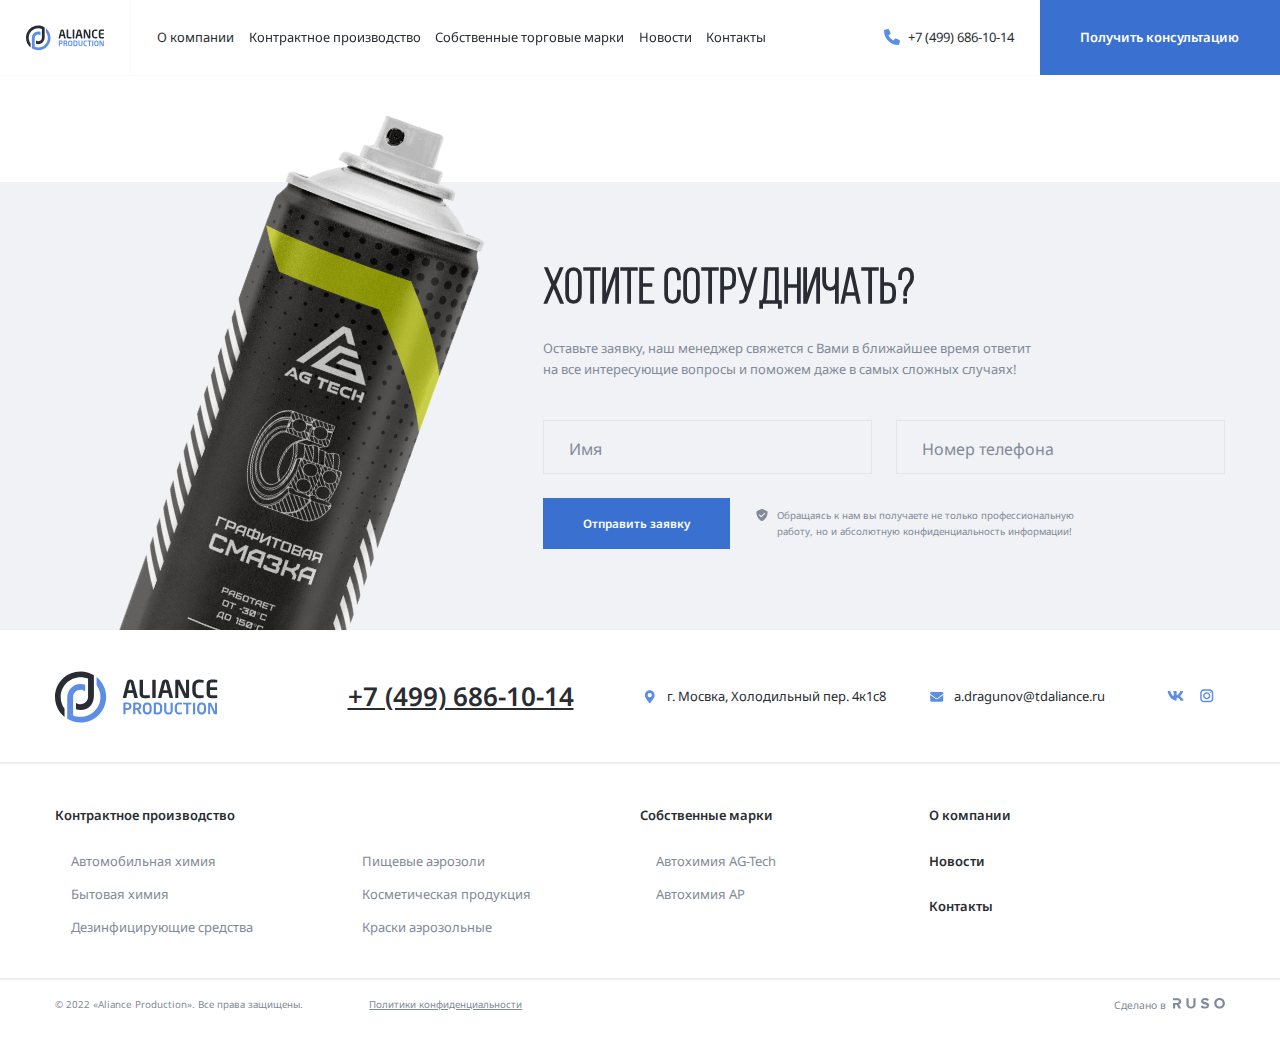
==== about.html @ 558f0580 "add: about page + fix for cta-image" ====
<!DOCTYPE html>
<html lang="ru">
  <head>
    <meta charset="UTF-8" />
    <meta name="viewport" content="width=device-width, initial-scale=1.0" />
    <link rel="preconnect" href="https://fonts.googleapis.com" />
    <link rel="preconnect" href="https://fonts.gstatic.com" crossorigin />
    <link
      href="https://fonts.googleapis.com/css2?family=Noto+Sans:wght@400;600;700&display=swap"
      rel="stylesheet"
    />
    <link rel="stylesheet" href="css/swiper-bundle.min.css" />
    <link rel="stylesheet" href="css/normalize.css" />
    <link rel="stylesheet" href="css/style.css" />
    <title>О компании - Aliance Production</title>
  </head>
  <body>
    <div class="mobile-menu">
      <ul class="mobile-menu-nav">
        <li class="mobile-menu-nav-item">
          <a href="#" class="mobile-menu-link">О компании</a>
        </li>
        <li class="mobile-menu-nav-item">
          <a href="#" class="mobile-menu-link">Контрактное производство</a>
          <ul class="mobile-submenu">
            <li class="mobile-submenu-item">
              <a class="mobile-submenu-link" href="#">Автомобильная химия</a>
            </li>
            <li class="mobile-submenu-item">
              <a class="mobile-submenu-link" href="#">Бытовая химия</a>
            </li>
            <li class="mobile-submenu-item">
              <a class="mobile-submenu-link" href="#"
                >Дезинфицирующие средства</a
              >
            </li>
            <li class="mobile-submenu-item">
              <a class="mobile-submenu-link" href="#">Пищевые аэрозоли</a>
            </li>
            <li class="mobile-submenu-item">
              <a class="mobile-submenu-link" href="#"
                >Косметическая продукция</a
              >
            </li>
            <li class="mobile-submenu-item">
              <a class="mobile-submenu-link" href="#">Краски аэрозольные</a>
            </li>
          </ul>
        </li>
        <li class="mobile-menu-nav-item">
          <a href="#" class="mobile-menu-link">Собственные торговые марки</a>
          <ul class="mobile-submenu">
            <li class="mobile-submenu-item">
              <a class="mobile-submenu-link" href="#">Автохимия AG-Tech</a>
            </li>
            <li class="mobile-submenu-item">
              <a class="mobile-submenu-link" href="#">Автохимия AP</a>
            </li>
          </ul>
        </li>
        <li class="mobile-menu-nav-item">
          <a href="#" class="mobile-menu-link">Новости</a>
        </li>
        <li class="mobile-menu-nav-item">
          <a href="#" class="mobile-menu-link">Контакты</a>
        </li>
      </ul>
      <a href="tel:+74996861014" class="mobile-phone">+7 (499) 686-10-14</a>
      <div class="mobile-info">
        <svg class="mobile-logo-svg">
          <use href="img/sprite.svg#mark"></use>
        </svg>
        <address class="mobile-info-address">
          г. Мосвка, Холодильный пер. 4к1с8
        </address>
      </div>
      <!-- /.mobile-info -->
      <div class="mobile-info">
        <svg class="mobile-logo-svg">
          <use href="img/sprite.svg#mail"></use>
        </svg>
        <a href="mailto:a.dragunov@tdaliance.ru" class="mobile-info-email">
          a.dragunov@tdaliance.ru
        </a>
      </div>
      <!-- /.mobile-info -->
      <div class="social-network-icons">
        <a href="#" class="social-network-icon-vk">
          <svg class="mobile-logo-svg">
            <use href="img/sprite.svg#vk"></use>
          </svg>
        </a>
        <a href="#" class="social-network-icon-instagram">
          <svg class="mobile-logo-svg">
            <use href="img/sprite.svg#inst"></use>
          </svg>
        </a>
      </div>
      <!-- /.social-networks-icon -->
    </div>
    <nav class="navbar navbar-light">
      <a href="#" class="mobile-menu-toggle">
        <div class="mobil-menu-line"></div>
        <div class="mobil-menu-line"></div>
        <div class="mobil-menu-line"></div>
      </a>
      <a href="./" class="header-logo">
        <svg class="logo-svg logo-light">
          <use href="img/sprite.svg#logo-light"></use>
        </svg>
        <svg class="logo-svg logo-dark">
          <use href="img/sprite.svg#logo"></use>
        </svg>
      </a>
      <ul class="header-nav">
        <li class="header-nav-item">
          <a href="#" class="header-nav-link">О компании</a>
        </li>
        <li class="header-nav-item">
          <a href="#" class="header-nav-link">Контрактное производство</a>
        </li>
        <li class="header-nav-item">
          <a href="#" class="header-nav-link">Собственные торговые марки</a>
        </li>
        <li class="header-nav-item">
          <a href="#" class="header-nav-link">Новости</a>
        </li>
        <li class="header-nav-item">
          <a href="#" class="header-nav-link">Контакты</a>
        </li>
      </ul>
      <div class="header-phone">
        <svg class="phone-icon" width="16" height="17">
          <use href="img/sprite.svg#phone"></use>
        </svg>
        <a href="tel:+74996861014" class="header-phone-link"
          >+7 (499) 686-10-14</a
        >
      </div>
      <!-- /.header-phone -->
      <button class="header-button button" data-toggle="modal">
        <svg class="phone-icon" width="16" height="17">
          <use href="img/sprite.svg#phone"></use>
        </svg>
        <span class="button-text">Получить консультацию</span>
      </button>
    </nav>
    <!-- /.navbar -->

    <section class="cta">
      <div class="bg-grey section-cta">
        <img src="img/cta.png" alt="call to action" class="cta-image" />
        <div class="container cta-form-wrapper">
          <form action="#" class="cta-form">
            <h2 class="section-title cta-form-title">Хотите сотрудничать?</h2>
            <p class="cta-form-text">
              Оставьте заявку, наш менеджер свяжется с Вами в ближайшее время
              ответит на все интересующие вопросы и поможем даже в самых сложных
              случаях!
            </p>
            <div class="input-group-wrapper">
              <div class="input-group">
                <input
                  id="user-name"
                  type="text"
                  class="input"
                  placeholder=" "
                />
                <label class="input-group-label" for="user-name">Имя</label>
              </div>
              <div class="input-group">
                <input
                  id="user-phone"
                  type="tel"
                  class="input"
                  placeholder=" "
                />
                <label class="input-group-label" for="user-phone"
                  >Номер телефона</label
                >
              </div>
            </div>
            <!-- /.input-group-wrapper -->
            <div class="cta-form-footer">
              <button type="submit" class="button cta-form-button">
                Отправить заявку
              </button>
              <div class="notify">
                <svg class="notify-icon" width="14" height="14">
                  <use href="img/sprite.svg#shield"></use>
                </svg>
                <p class="notify-text">
                  Обращаясь к нам вы получаете не только профессиональную
                  работу, но и абсолютную конфиденциальность информации!
                </p>
              </div>
            </div>
          </form>
        </div>
      </div>
    </section>
    <!-- /.cta -->
    <footer class="footer">
      <div class="container">
        <div class="footer-top">
          <svg class="logo-svg footer-logo">
            <use href="img/sprite.svg#logo"></use>
          </svg>
          <a href="tel:+74996861014" class="footer-phone">+7 (499) 686-10-14</a>
          <div class="footer-info">
            <svg class="address-icon">
              <use href="img/sprite.svg#mark"></use>
            </svg>
            <address class="footer-info-address">
              г. Мосвка, Холодильный пер. 4к1с8
            </address>
          </div>
          <!-- /footer-info -->
          <div class="footer-info">
            <svg class="mail-icon">
              <use href="img/sprite.svg#mail"></use>
            </svg>
            <a href="mailto:a.dragunov@tdaliance.ru" class="footer-info-email">
              a.dragunov@tdaliance.ru
            </a>
          </div>
          <!-- /.footer-info -->
          <div class="footer-social">
            <a href="#" class="footer-social-link">
              <svg class="footer-social-icon vk">
                <use href="img/sprite.svg#vk"></use>
              </svg>
            </a>
            <a href="#" class="footer-social-link">
              <svg class="footer-social-icon inst">
                <use href="img/sprite.svg#inst"></use>
              </svg>
            </a>
          </div>
          <!-- /.footer-social -->
        </div>
        <!-- /.footer-top -->
      </div>
      <hr color="#ebebf0" class="footer-seporator" />
      <div class="container">
        <div class="footer-bottom">
          <div class="footer-menu-wrapper">
            <h2 class="footer-menu-title">Контрактное производство</h2>
            <ul class="footer-menu-list footer-menu-column-2">
              <li class="footer-menu-item">
                <a href="" class="footer-menu-link">Автомобильная химия</a>
              </li>
              <li class="footer-menu-item">
                <a href="" class="footer-menu-link">Бытовая химия</a>
              </li>
              <li class="footer-menu-item">
                <a href="" class="footer-menu-link">Дезинфицирующие средства</a>
              </li>
              <li class="footer-menu-item">
                <a href="" class="footer-menu-link">Пищевые аэрозоли</a>
              </li>
              <li class="footer-menu-item">
                <a href="" class="footer-menu-link">Косметическая продукция</a>
              </li>
              <li class="footer-menu-item">
                <a href="" class="footer-menu-link">Краски аэрозольные</a>
              </li>
            </ul>
          </div>
          <!-- /.footer-menu-wrapper -->
          <div class="footer-menu-wrapper">
            <h2 class="footer-menu-title">Собственные марки</h2>
            <ul class="footer-menu-list">
              <li class="footer-menu-item">
                <a href="" class="footer-menu-link">Автохимия AG-Tech</a>
              </li>
              <li class="footer-menu-item">
                <a href="" class="footer-menu-link">Автохимия AP</a>
              </li>
            </ul>
          </div>
          <!-- /.footer-menu-wrapper -->
          <div class="footer-menu-wrapper">
            <ul class="footer-menu-list">
              <li class="footer-menu-item">
                <a href="" class="footer-menu-link footer-menu-link-bold"
                  >О компании</a
                >
              </li>
              <li class="footer-menu-item">
                <a href="" class="footer-menu-link footer-menu-link-bold"
                  >Новости</a
                >
              </li>
              <li class="footer-menu-item">
                <a href="" class="footer-menu-link footer-menu-link-bold"
                  >Контакты</a
                >
              </li>
            </ul>
          </div>
          <!-- /.footer-menu-wrapper -->
        </div>
        <!-- /.footer-bottom -->
      </div>
      <!-- /.container -->
      <hr color="#ebebf0" class="footer-seporator" />
      <div class="container">
        <div class="footer-wrapper">
          <div class="footer-legal">
            <p class="footer-copyright">
              &copy; 2022 «Aliance Production». Все права защищены.
            </p>
            <a href="#" class="footer-policy">Политики конфиденциальности</a>
          </div>
          <!-- /.footer-legal -->
          <div class="footer-author">
            <span class="made-in">Сделано в</span>
            <svg width="52" height="11">
              <use href="img/sprite.svg#RUSO"></use>
            </svg>
          </div>
        </div>
      </div>
      <!-- /.container -->
    </footer>
    <!-- /.footer -->
    <div class="modal">
      <div class="modal-dialog">
        <h2 class="modal-title">Есть вопросы?</h2>
        <a href="#" class="modal-close" data-toggle="modal">
          <svg class="close-icon" width="24" height="24">
            <use href="img/sprite.svg#close"></use>
          </svg>
        </a>
        <p class="modal-text">
          Оставьте заявку, наш менеджер свяжется с Вами в ближайшее время
          ответит на все интересующие вопросы и поможем даже в самых сложных
          случаях!
        </p>
        <form action="" class="modal-form">
          <div class="input-group-wrapper input-group-vertical">
            <div class="input-group modal-input-group">
              <input
                id="modal-user-name"
                type="text"
                class="input modal-input"
                placeholder=" "
              />
              <label
                class="input-group-label modal-input-label"
                for="modal-user-name"
                >Имя</label
              >
            </div>
            <div class="input-group modal-input-group">
              <input
                id="modal-user-phone"
                type="tel"
                class="input modal-input"
                placeholder=" "
              />
              <label
                class="input-group-label modal-input-label"
                for="modal-user-phone"
                >Номер телефона</label
              >
            </div>
          </div>
          <!-- /.input-group-wrapper -->
          <div class="modal-form-footer">
            <button type="submit" class="button modal-form-button">
              Отправить заявку
            </button>
            <div class="notify">
              <svg class="notify-icon" width="14" height="14">
                <use href="img/sprite.svg#shield"></use>
              </svg>
              <p class="notify-text">
                Обращаясь к нам вы получаете не только профессиональную работу,
                но и абсолютную конфиденциальность информации!
              </p>
            </div>
          </div>
          <!-- /.modal-form-footer -->
        </form>
      </div>
    </div>
    <!-- /.modal -->
    <script src="js/swiper-bundle.min.js"></script>
    <script src="js/main.js"></script>
  </body>
</html>
---- css/style.css ----
* {
  box-sizing: border-box;
}
html {
  font-size: 16px;
}
@font-face {
  font-family: "Bebas Neue Book";
  src: url("../fonts/BebasNeueBook.woff") format("woff");
  font-weight: normal;
  font-style: normal;
}
body {
  font-family: "Noto Sans", sans-serif;
}
.mobile-menu {
  display: none;
}
.container {
  max-width: 90rem;
  margin: auto;
}
.navbar {
  display: flex;
  align-items: center;
  color: #fff;
  height: 5.875rem;
  width: 100%;
  position: fixed;
  border-bottom: 1px solid rgba(235, 235, 240, 0.2);
  z-index: 2;
  transition: background-color 0.3s, height 0.2s;
}
.navbar-light {
  background-color: #fff;
  color: #292d33;
}
.navbar-light .logo-light {
  display: none;
}
.navbar-light .logo-dark {
  display: block;
}
.navbar-scroll {
  height: 4.5rem;
}
.phone-icon {
  fill: #5c8ee6;
}
.logo-dark {
  display: none;
}
.logo {
  display: none;
}
.logo-svg {
  width: 8.75rem;
  height: 2.75rem;
}
.header {
  padding: 5.875rem 5.875rem 0rem 5.875rem;
}
.header-image {
  background-image: url("../img/header-bg.jpeg");
  background-size: cover;
  background-repeat: no-repeat;
  background-position: center bottom -3rem;
  position: relative;
}
.header-image::before {
  content: "";
  position: absolute;
  background: rgba(41, 45, 51, 0.8);
  top: 0;
  left: 0;
  width: 100%;
  height: 100%;
  z-index: 0;
}
.header-logo {
  display: flex;
  align-items: center;
  padding: 1.5625rem 3.125rem;
  border-right: 1px solid rgba(235, 235, 240, 0.2);
  height: 100%;
}
.header-nav {
  flex-basis: 100%;
  align-items: center;
  height: 100%;
  display: flex;
  list-style: none;
  padding: 0;
  padding-left: 3.125rem;
  margin: 0;
}
.header-nav-item {
  height: 100%;
  display: flex;
  align-items: center;
}
.header-nav-item:not(:last-child) {
  margin-right: 4%;
}
.header-nav-link {
  display: flex;
  height: 100%;
  align-items: center;
  text-decoration: none;
  font-size: 1rem;
  color: inherit;
  position: relative;
}
.header-nav-link:after {
  content: "";
  width: 0;
  height: 2px;
  position: absolute;
  bottom: -1px;
  background-color: #5c8ee5;
  transition: width 0.2s;
  right: 0;
  left: auto;
}
.header-nav-link:hover::after {
  width: 100%;
  right: auto;
  left: 0;
}
.header-phone {
  flex-shrink: 0;
  display: flex;
  align-items: center;
  gap: 0.625rem;
  margin-right: 3.125rem;
}
.header-phone-link {
  text-decoration: none;
  font-size: 1rem;
  color: inherit;
}
.button {
  font-size: 1rem;
  font-weight: 600;
  line-height: 160%;
  color: #fff;
  background: #3a71d1;
  display: flex;
  align-items: center;
  justify-content: center;
  padding: 1.5625rem 3.75rem;
  border: none;
  flex-shrink: 0;
  cursor: pointer;
}
.header-button {
  height: 100%;
  padding: 1.5625rem 3.125rem;
}
.header-button .phone-icon {
  display: none;
}
.separator {
  background: #5c8ee5;
  width: 9.375rem;
  height: 2px;
}
.header-content {
  padding-top: 9.375rem;
  position: relative;
  z-index: 1;
  color: #fff;
  margin-bottom: 6.25rem;
}
.header-title {
  max-width: 67.5rem;
  font-family: "Bebas Neue Book";
  font-size: 5rem;
  line-height: 120%;
  margin: 1.875rem 0px;
  word-spacing: 0.6px;
  letter-spacing: 0.6px;
}
.header-text {
  max-width: 45rem;
  font-size: 1rem;
  font-style: normal;
  font-weight: 400;
  line-height: 160%;
  margin-bottom: 3.1875rem;
}
.header-features {
  display: flex;
  min-height: 10.5rem;
  padding: 0;
  margin: 0;
  list-style: none;
  color: #fff;
  position: relative;
}
.header-feature-item {
  padding: 1.875rem 3.125rem;
  height: 100% !important;
  width: 18rem;
  border: 1px solid rgba(235, 235, 240, 0.2);
}
.slider-buttons {
  display: none;
  height: 44px;
}
.slider-button-prev,
.slider-button-next {
  height: 100%;
  flex-basis: 50%;
  border: 1px solid rgba(235, 235, 240, 0.2);
  display: flex;
  align-items: center;
  justify-content: center;
  cursor: pointer;
}
.primary-buttons-wrapper {
  display: flex;
  height: 60px;
  justify-content: flex-end;
}
.primary-button-prev,
.primary-button-next {
  height: 100%;
  display: flex;
  align-items: center;
  justify-content: center;
  cursor: pointer;
  width: 80px;
  background-color: #5c8ee5;
}
.second-slider-buttons {
  display: none;
}
.header-features-text {
  font-size: 1rem;
  font-weight: 400;
  line-height: 160%;
  margin-bottom: 0;
}
.section {
  padding: 9.375rem 5.875rem 0rem 5.875rem;
}
.section-title {
  font-family: "Bebas Neue Book";
  font-size: 3.75rem;
  line-height: 120%;
  color: #292d33;
  margin-top: 1.875rem;
  letter-spacing: 0.02rem;
}
.steps {
  display: flex;
  list-style: none;
  padding: 0;
  margin: 0;
  gap: 1.875rem;
}
.steps-item {
  max-width: 20.625rem;
}
.steps-num {
  font-family: "Bebas Neue Book";
  font-size: 3rem;
  line-height: 120%;
  color: #5c8ee5;
  display: flex;
  align-items: center;
}
.steps-num::after {
  content: "";
  height: 1px;
  background: #ebebf0;
  width: 100%;
  margin-left: 1.875rem;
  margin-top: -0.375rem;
}
.steps-title {
  font-size: 1.75rem;
  font-weight: 400;
  line-height: 160%;
  color: #292d33;
  margin-top: 1.875rem;
  margin-bottom: -0.3125rem;
  padding-right: 1.875rem;
}
.steps-text {
  font-size: 1rem;
  font-weight: 400;
  line-height: 160%;
  color: #828a99;
  margin-bottom: 1.375rem;
  padding-right: 1.875rem;
}
.button-link {
  display: flex;
  align-items: center;
  text-decoration: none;
  font-size: 1rem;
  font-weight: 600;
  line-height: 160%;
  color: #5c8ee5;
}
.button-link::before {
  content: "";
  height: 0.0625rem;
  background: #5c8ee5;
  width: 40px;
  margin-right: 1.25rem;
  transition: width 0.2s;
}
.button-link:hover:before {
  width: 60px;
}
.section-production {
  padding: 7.75rem 5.875rem 0rem 5.875rem;
}
.cards {
  display: flex;
  flex-wrap: wrap;
}
.card {
  text-decoration: none;
  flex-basis: 33.333%;
  border: 1px solid #ebebf0;
  position: relative;
  transition: border 0.2s;
}
.card:hover .card-title {
  color: #5c8ee6;
}
.card:hover {
  border-color: #5c8ee6;
}
.card-content {
  padding: 2.5rem 1rem 2.5rem 3.125rem;
}
.card-title {
  font-size: 1.75rem;
  font-weight: 400;
  line-height: 160%;
  color: #292d33;
  margin-top: 0;
  margin-bottom: 0.625rem;
  transition: color 0.2s;
}
.card-text {
  font-size: 1rem;
  font-weight: 400;
  line-height: 163%;
  color: #828a99;
  margin: 0;
  margin-bottom: 22rem;
  padding-right: 6rem;
}
.card-image {
  position: absolute;
  bottom: 0;
  right: 0;
  width: 100%;
  z-index: 0;
}
.trade-marks {
  padding: 9.375rem 5.875rem 0rem 5.875rem;
}
.marks {
  display: flex;
  flex-wrap: wrap;
}
.mark {
  text-decoration: none;
  flex-basis: 50%;
  border: 1px solid #ebebf0;
  padding: 3.125rem;
  transition: border 0.2s;
  display: grid;
  grid-template-columns: 180px 1fr;
  grid-template-rows: auto 2fr;
  grid-column-gap: 3.25rem;
  grid-template-areas:
    "logo title title"
    "logo text text";
}
.svg-mark-image {
  width: 11.25rem;
  height: 11.25rem;
  fill: #828a99;
}
.mark-image {
  grid-area: logo;
}
.mark-title {
  margin: 0;
  margin-bottom: 0.625rem;
  font-size: 1.75rem;
  font-weight: 400;
  line-height: 160%;
  color: #292d33;
  transition: color 0.2s;
  grid-area: title;
}
.mark-text {
  margin: 0;
  font-size: 1rem;
  font-weight: 400;
  line-height: 160%;
  color: #828a99;
  min-width: 17.8125rem;
  padding-right: 3.4375rem;
  grid-area: text;
}
.mark:hover .mark-title {
  color: #5c8ee6;
}
.mark:hover .svg-mark-image {
  fill: #5c8ee6;
}
.mark:hover {
  border-color: #5c8ee6;
}
.founder {
  min-height: 41.25rem;
  position: relative;
  padding-top: 12.2rem;
}
.founder-photo {
  position: absolute;
  left: 0;
  top: 9.125rem;
  width: 43.7%;
  height: 88.5%;
  object-fit: cover;
}
.section-title-founder {
  padding-right: 20.625rem;
  margin-bottom: 1.3rem;
}
.founder-content {
  max-width: 45rem;
}
.founder-content-wraper {
  display: flex;
  justify-content: flex-end;
}
.founder-text {
  margin: 0;
  margin-bottom: 1.4375rem;
  font-size: 1rem;
  font-weight: 400;
  line-height: 160%;
  color: #828a99;
}
.clients {
  padding-top: 13.1rem;
}
.clients-wraper {
  display: flex;
  gap: 1rem;
}
.clients-content {
  flex-basis: 50%;
}
.section-title-clients {
  margin-bottom: 2.35rem;
}
.clients-list {
  list-style-type: none;
  padding: 0;
  margin: 0;
  columns: 2 auto;
}
.clients-list-item {
  display: flex;
  align-items: center;
  gap: 1.25rem;
  font-size: 1rem;
  font-weight: 400;
  line-height: 160%;
  color: #292d33;
  margin-bottom: 1.25rem;
}
.clients-logo-list {
  display: flex;
  flex-wrap: wrap;
  flex-shrink: 10;
  padding-top: 1.9rem;
}
.clients-logo-item {
  flex-basis: 33.33%;
  border: 1px solid #ebebf0;
  display: flex;
  align-items: center;
  justify-content: center;
  padding: 2.75rem 1rem;
}
.clients-logo {
  max-width: 100%;
  width: 70px;
  height: 70px;
  filter: grayscale(1);
  transition: filter 0.4s;
  transition-timing-function: cubic-bezier(0.68, -0.55, 0.265, 1.55);
}
.clients-logo-item:hover .clients-logo {
  filter: grayscale(0);
}
.clients-logo-item:hover {
  background: linear-gradient(rgba(255, 238, 0, 0.447), transparent),
    linear-gradient(to top left, rgba(0, 255, 0, 0.43), transparent),
    linear-gradient(to top right, rgba(0, 0, 255, 0.362), transparent);
  background-blend-mode: screen;
}
.blog-card {
  display: flex;
  position: relative;
  min-height: 25rem;
  flex-direction: column;
  text-decoration: none;
  color: #fff;
  justify-content: flex-end;
  padding: 3.125rem;
}
.blog-card::before {
  content: "";
  position: absolute;
  width: 100%;
  height: 100%;
  left: 0;
  top: 0;
  background: rgba(41, 45, 51, 0.6);
  z-index: -1;
}
.blog-card-image {
  position: absolute;
  left: 0;
  top: 0;
  width: 100%;
  height: 100%;
  object-fit: cover;
  z-index: -2;
}
.blog-card-title {
  font-size: 1.75rem;
  font-weight: 400;
  line-height: 160%;
  margin-bottom: 0.625rem;
  margin-top: 0;
}
.blog-card-text {
  font-size: 1rem;
  font-weight: 400;
  line-height: 160%;
  margin: 0;
}
.blog-slider-footer {
  display: flex;
  align-items: center;
  margin-top: 1.875rem;
  justify-content: space-between;
}
.bg-grey {
  background: #f0f2f5;
}
.cta {
  padding-top: 14rem;
  overflow: hidden;
}
.section-cta {
  position: relative;
  padding-top: 4.25rem;
  padding-bottom: 6.25rem;
}
.cta-image {
  display: block;
  position: absolute;
  top: -7.8rem;
  left: 11.5rem;
  max-width: 45rem;
  width: 21%;
  transform: rotate(19.728deg);
}
.cta-form-wrapper {
  display: flex;
  justify-content: flex-end;
  /* padding-right: 8.5625rem; */
}
.cta-form {
  max-width: 53.25rem;
}
.cta-form-title {
  letter-spacing: 0;
  margin-bottom: 1.4rem;
}
.cta-form-text {
  font-size: 1rem;
  font-weight: 400;
  line-height: 160%;
  color: #828a99;
  margin-top: 0;
  margin-bottom: 3.1rem;
  max-width: 40rem;
}
.input-group-wrapper {
  display: flex;
  gap: 1.875rem;
}
.input-group-vertical {
  display: flex;
  flex-direction: column;
}
.input-group {
  position: relative;
  height: 4.125rem;
  width: 25.3rem;
  flex-grow: 1;
  background-color: #f0f2f5;
}
.input {
  width: 100%;
  height: 100%;
  position: absolute;
  top: 0;
  left: 0;
  padding: 1.25rem 1.875rem;
  border: 1px solid #e4e4eb;
  background-color: inherit;
}
.input-group-label {
  position: absolute;
  cursor: text;
  top: 1.5rem;
  left: 1.975rem;
  font-size: 16px;
  font-weight: 400;
  color: #828a99;
  transition: top 0.2s, left 0.2s, font-size 0.2s;
}
.input:focus {
  border: 1px solid #5c8ee5;
  outline: 0;
}
.input:focus ~ .input-group-label,
.input:not(:placeholder-shown).input:not(:focus) ~ .input-group-label {
  top: -0.4rem;
  left: 1.25rem;
  font-size: 0.625rem;
  background-color: inherit;
  padding: 0 0.625rem;
}
.cta-form-footer {
  display: flex;
  margin-top: 1.875rem;
  gap: 1.875rem;
  align-items: center;
}
.cta-form-button {
  flex-shrink: 0;
  font-size: 0.9rem;
  padding: 1.23rem 3.1rem;
}
.notify {
  display: flex;
  align-items: flex-start;
  gap: 0.625rem;
}
.notify-icon {
  flex-shrink: 0;
}
.notify-text {
  margin: 0;
  max-width: 23.75rem;
  font-size: 0.75rem;
  font-weight: 400;
  line-height: 160%;
  color: #828a99;
}
.footer-top {
  padding-top: 3.125rem;
  padding-bottom: 2.5rem;
  display: flex;
  align-items: center;
}
.footer-logo {
  width: 13rem;
  height: 4rem;
  padding-right: 0.5rem;
  margin-right: 9.5rem;
}
.footer-info {
  display: flex;
  align-items: center;
  text-decoration: none;
  font-style: normal;
  color: #292d33;
  gap: 0.625rem;
}
.footer-info-address,
.footer-info-email {
  font-style: inherit;
  text-decoration: inherit;
  color: inherit;
}
.footer-info-address {
  margin-right: 3.1rem;
}
.footer-info-email {
  margin-right: 4.7rem;
}
.footer-phone {
  font-size: 2rem;
  font-weight: 600;
  line-height: 160%;
  text-decoration-line: underline;
  color: #292d33;
  margin-right: 5.1rem;
}
.footer-social-link {
  text-decoration: none;
}
.footer-seporator {
  color: #ebebf0;
}
.address-icon,
.mail-icon,
.footer-social-icon {
  width: 1.5rem;
  height: 1.5rem;
}
.vk {
  margin-right: 0.6rem;
}
.footer-bottom {
  display: flex;
  padding-top: 2.7rem;
  padding-bottom: 1.7rem;
}
.footer-menu-title {
  margin-top: 0;
  margin-bottom: 1.9rem;
  font-size: 1rem;
  font-weight: 600;
  line-height: 160%;
  color: #292d33;
}
.footer-menu-list {
  margin: 0;
  padding-left: 1.25rem;
  list-style: none;
}
.footer-menu-column-2 {
  columns: 20rem auto;
  min-width: 45rem;
}
.footer-menu-link {
  text-decoration: none;
  font-size: 1rem;
  font-weight: 400;
  line-height: 160%;
  color: #828a99;
  margin-bottom: 0.9375rem;
  display: block;
}
.footer-menu-link-bold {
  font-size: 1rem;
  font-weight: 600;
  line-height: 160%;
  color: #292d33;
  margin-bottom: 1.875rem;
}
.footer-menu-wrapper:last-child {
  margin-left: 10.5rem;
}
.footer-wrapper {
  padding-top: 0rem;
  padding-bottom: 1.25rem;
  font-style: normal;
  color: #828a99;
}
.footer-wrapper,
.footer-legal {
  display: flex;
  align-items: center;
  justify-content: space-between;
  gap: 5.1rem;
}
.footer-copyright,
.footer-policy {
  font-size: 0.75rem;
  font-weight: 400;
  line-height: 160%;
  color: inherit;
}
.made-in {
  font-size: 0.8rem;
  margin-right: 0.3rem;
}
.modal {
  opacity: 0;
  visibility: hidden;
  transform: translateX(-100%);
  position: fixed;
  top: 0;
  left: 0;
  width: 100%;
  height: 100%;
  background-color: rgb(40, 45, 51, 0.5);
  z-index: 10;
  display: flex;
}
.modal.is-open {
  transform: translateX(0);
  visibility: visible;
  opacity: 1;
}
.modal.is-open .modal-dialog {
  transform: translateY(0);
  opacity: 1;
}
.modal-dialog {
  margin: auto;
  max-width: 28.75rem;
  padding: 2.5rem 3.125rem;
  background-color: #fff;
  position: relative;
  transform: translateY(-20%);
  opacity: 0;
  transition: transform 0.4s, opacity 0.3s;
}
.modal-close {
  display: block;
  position: absolute;
  top: 2.5rem;
  right: 3.125rem;
  width: 3.125rem;
  height: 3.125rem;
  display: flex;
  align-items: center;
  justify-content: center;
  border: 1px solid #ebebf0;
}
.modal-title {
  font-family: "Bebas Neue Book";
  font-size: 3rem;
  font-style: normal;
  font-weight: 400;
  line-height: 120%;
  color: #292d33;
  margin-top: 0;
  margin-bottom: 1.25rem;
  word-spacing: 0.2rem;
}
.modal-text {
  font-size: 1rem;
  font-style: normal;
  font-weight: 400;
  line-height: 160%;
  color: #828a99;
  margin-bottom: 1.875rem;
}
.modal-input-group {
  background-color: #fff;
  width: 100%;
}
.modal-form-footer {
  margin-top: 1.8rem;
}
.modal-form-button {
  display: block;
  width: 100%;
  margin-bottom: 1.5rem;
  font-size: 0.9rem;
  padding: 1.2rem 3.75rem;
}
@media (max-width: 1650px) {
  html {
    font-size: 14px;
  }
  .header-image {
    background-position: center;
  }
}
@media (max-width: 1460px) {
  html {
    font-size: 13px;
  }
  .header-logo {
    padding: 2rem;
  }
  .logo-svg {
    max-width: 6rem;
  }
  .footer-logo {
    max-width: none;
  }
  .header-nav {
    padding-left: 2rem;
  }
  .header-nav-item:not(:last-child) {
    margin-right: 2%;
  }
  .header-phone {
    margin-right: 2%;
  }
  .mark {
    grid-template-columns: auto auto;
    grid-column-gap: 3.125rem;
  }
  .mark-text {
    padding-right: 0;
  }
}
@media (max-width: 1200px) {
  .container {
    max-width: 70rem;
  }
  .header-nav-item:not(:last-child) {
    margin-right: 1%;
  }
  .header-phone {
    display: none;
  }
  .navbar {
    height: 5.65rem;
  }
  .navbar-button {
    padding-left: 2rem;
    padding-right: 2rem;
  }
  .header-features {
    margin-bottom: 0;
  }
  .slider-buttons {
    display: flex;
  }
  .slider-button-prev,
  .slider-button-next {
    border-top: none;
  }
  .primary-buttons-wrapper {
    height: 40px;
  }
  .primary-button-prev,
  .primary-button-next {
    width: 60px;
  }
  .second-slider-buttons {
    display: flex;
  }
  .card {
    flex-basis: 50%;
  }
  .mark {
    flex-basis: 100%;
  }
  .mark:nth-child(2) {
    border-left: 1px solid #ebebf0;
  }
  .mark:hover {
    border-left: 1px solid;
    border-color: #5c8ee6;
  }
  .founder-content {
    max-width: 35rem;
  }
  .clients-content {
    flex-basis: 60%;
  }
  .section-title-founder {
    padding-right: 10.625rem;
  }
  .cta-image {
    top: 0rem;
    left: 8rem;
    transform: rotate(19.728deg);
    width: 12%;
  }
  .footer-top {
    justify-content: space-between;
  }
  .footer-logo {
    padding-right: 0;
    margin-right: 0;
  }
  .footer-phone {
    font-size: 1.5rem;
    margin-right: 0;
  }
  .footer-info-email {
    margin-right: 0;
  }
  .footer-info-address {
    margin-right: 0;
  }
  .footer-bottom {
    justify-content: space-between;
  }
  .footer-menu-wrapper:last-child {
    margin-left: 0;
  }
}
@media (max-width: 992px) {
  html {
    font-size: 12px;
  }
  .container {
    max-width: 60rem;
  }
  .header-nav {
    display: none;
  }
  .header-logo {
    flex-grow: 1;
    justify-content: center;
  }
  .mobile-menu-toggle {
    width: 80px;
    height: 100%;
    display: flex;
    flex-direction: column;
    justify-content: space-between;
    padding: 2.2rem;
    border-right: 1px solid rgba(235, 235, 240, 0.2);
  }
  .navbar-light .mobil-menu-line {
    background-color: #333;
  }
  .mobil-menu-line {
    height: 1px;
    background-color: #fff;
    width: 100%;
    transition-duration: 0.5s;
    transition-timing-function: cubic-bezier(0.68, -0.55, 0.265, 1.55);
  }
  .mobil-menu-line:nth-child(2) {
    width: 80%;
  }
  .header-button .button-text {
    display: none;
  }
  .header-button .phone-icon {
    display: block;
    fill: #fff;
  }
  .mobile-menu {
    position: fixed;
    top: 0;
    right: 0;
    left: 0;
    bottom: 0;
    width: 100%;
    height: 100%;
    overflow-y: auto;
    z-index: 2;
    background-color: #fff;
    padding-top: 5rem;
    padding-left: 1.5rem;
    padding-right: 1.5rem;
  }
  .mobile-menu.is-open {
    display: block;
  }
  .mobile-menu-nav {
    list-style: none;
    padding: 0;
  }
  .mobile-menu-nav-item {
    margin-bottom: 2rem;
  }
  .mobile-menu-link {
    text-decoration: none;
    font-size: 14px;
    font-weight: 700;
    line-height: 160%;
    color: #292d33;
  }
  .mobile-submenu {
    list-style: none;
    padding: 0;
    padding-left: 1rem;
    margin-top: 1rem;
  }
  .mobile-submenu-link {
    text-decoration: none;
    font-size: 14px;
    font-weight: 400;
    line-height: 160%;
    color: #828a99;
  }
  .mobile-phone {
    display: block;
    font-size: 20px;
    font-weight: 600;
    line-height: 160%;
    color: #292d33;
    text-decoration-line: underline;
    border-top: 1px solid #ebebf0;
    padding-top: 3rem;
    margin-bottom: 1.5rem;
  }
  .mobile-info {
    display: flex;
    align-items: center;
    gap: 0.6rem;
    margin-bottom: 0.8rem;
  }
  .mobile-info-address,
  .mobile-info-email {
    text-decoration: none;
    font-style: normal;
    font-size: 14px;
    font-weight: 400;
    line-height: 160%;
    color: #292d33;
  }
  .mobile-logo-svg {
    width: 1.5rem;
    height: 1.5rem;
  }
  .social-network-icons {
    display: flex;
    align-items: center;
    gap: 0.625rem;
    margin-top: 1.25rem;
  }
  .close-menu .mobil-menu-line:nth-child(2) {
    display: none;
  }
  .close-menu .mobil-menu-line:nth-child(1) {
    transform: rotate(45deg) translateY(9px);
  }
  .close-menu .mobil-menu-line:nth-child(3) {
    transform: rotate(-45deg) translateY(-9px);
  }
  .steps-item {
    max-width: none;
  }
  .clients-wraper {
    flex-direction: column;
  }
  .cta-image {
    display: none;
  }
  .cta-form-wrapper {
    justify-content: center;
  }
  .footer-top {
    justify-content: space-around;
    flex-flow: wrap;
    column-gap: 1rem;
    row-gap: 2rem;
  }
  .footer-menu-column-2 {
    columns: auto auto;
    min-width: 0;
  }
}
@media (max-width: 768px) {
  .container {
    max-width: 40rem;
  }
  .header-title {
    font-size: 4rem;
  }
  .header-content {
    padding-top: 3rem;
  }
  .card {
    flex-basis: 100%;
  }
  .card-image {
    max-width: 380px;
  }
  .mark-text {
    min-width: 0;
  }
  .svg-mark-image {
    width: 100px;
    height: 100px;
  }
  .founder-photo {
    position: relative;
    top: 0;
    width: 100%;
    margin-bottom: 3.125rem;
  }
  .founder-content-wraper {
    justify-content: center;
  }
  .section-title-founder {
    padding-right: 0rem;
  }
  .cta {
    padding-top: 8.3rem;
  }
  .section-cta {
    padding-top: 2.5rem;
  }
  .cta-form-title {
    letter-spacing: 0;
    margin-bottom: 0.7rem;
  }
  .cta-form-wrapper {
    justify-content: center;
  }
  .input-group-wrapper {
    flex-wrap: wrap;
    gap: 1.7rem;
    margin-bottom: 0.9rem;
  }
  .input-group {
    height: 5.1rem;
    width: 100%;
  }
  .input-group-label {
    top: 1.9rem;
    left: 2.5rem;
    font-size: 14px;
  }
  .cta-form-text {
    font-size: 1.165rem;
    margin-bottom: 2.5rem;
  }
  .cta-form-footer {
    flex-wrap: wrap;
    margin: 0;
    gap: 2.7rem;
  }
  .cta-form-button {
    font-size: 1.22rem;
    width: 100%;
    padding: 1.6rem 3.1rem;
  }
  .notify {
    gap: 0.82rem;
  }
  .notify-text {
    font-size: 1.05rem;
    line-height: 143%;
  }
}
@media (max-width: 576px) {
  .header-logo {
    margin-left: 0;
  }
  .logo-svg {
    max-width: 10.5rem;
    width: 9.9rem;
    height: 4.25rem;
  }
  .header {
    padding: 0;
    padding-top: 6.25rem;
  }
  .header-button {
    padding: 1.5625rem 2.58rem;
  }
  .container {
    max-width: 92%;
  }
  .header-title {
    font-size: 4rem;
    margin-top: 1.8rem;
    margin-bottom: 0.8rem;
  }
  .header-content {
    padding-top: 3.65rem;
    margin-bottom: 4.35rem;
  }
  .header-text {
    font-size: 1.17rem;
    margin-top: 0.3125rem;
    margin-bottom: 2.3rem;
  }
  .header-text-button {
    width: 100%;
    font-size: 1.2rem;
  }
  .separator {
    width: 8.5rem;
  }
  .header-features {
    margin-top: 0;
    min-height: 11.6rem;
  }
  .header-feature-item {
    padding: 1.55rem 2.5rem;
    min-height: 100%;
    border-bottom: none;
  }
  .header-features-text {
    margin-top: 1.5rem;
    font-size: 1.1rem;
    letter-spacing: 0.4px;
    line-height: 1.8rem;
    padding-right: 10rem;
  }
  .slider-button-next {
    border-left: none;
  }
  .slider-button-prev,
  .slider-button-next {
    border-top: 1px solid rgba(235, 235, 240, 0.2);
  }
  .section {
    padding: 0;
    padding-top: 8.35rem;
  }
  .steps {
    margin-bottom: 1.6rem;
    gap: 0;
  }
  .section-title {
    font-size: 3rem;
    margin-top: 1.75rem;
  }
  .steps-num {
    font-size: 4rem;
  }
  .steps-num::after {
    margin-left: 3.2rem;
    margin-top: -0.8rem;
  }
  .steps-title {
    margin-top: 0.5rem;
    letter-spacing: -0.6px;
  }
  .steps-text {
    padding: 0;
    font-size: 1.17rem;
    margin-top: 0.7rem;
    margin-bottom: 2.1rem;
  }
  .button-link::before {
    margin-right: 1.7rem;
  }
  .button-link {
    font-size: 1.2rem;
  }
  .section-production {
    padding: 0;
    padding-top: 8.3rem;
  }
  .card-content {
    padding: 1.6rem 2.5rem 0.8rem 2.5rem;
  }
  .card-title {
    letter-spacing: -0.7px;
    margin-bottom: 0.6rem;
    line-height: 1.2;
  }
  .card-text {
    margin-top: 0;
    font-size: 1.16rem;
    padding-right: 1rem;
    margin-bottom: 25rem;
  }
  .card-image {
    max-width: 475px;
    width: 100%;
  }
  .trade-word {
    display: none;
  }
  .trade-marks {
    padding: 8.2rem 0rem 0rem 0rem;
  }
  .section-title {
    letter-spacing: 0.3px;
  }
  .svg-mark-image {
    width: 100px;
    height: 100px;
  }
  .mark {
    padding: 2.5rem 2.4rem;
    grid-template-columns: 130px auto;
    grid-template-rows: 120px auto;
    grid-column-gap: 0;
    grid-template-areas:
      "logo title"
      "text text";
  }
  .mark-title {
    margin: 0;
    font-size: 1.67rem;
    line-height: 132%;
  }
  .mark-text {
    font-size: 1.168rem;
    line-height: 155%;
  }
  .founder-photo {
    margin-bottom: 4rem;
  }
  .founder-text {
    font-size: 1.165rem;
    line-height: 157%;
    margin-bottom: 1.1rem;
  }
  .section-title-founder {
    margin-bottom: 0.8rem;
  }
  .clients {
    padding-top: 8.7rem;
  }
  .clients-list {
    columns: 1;
  }
  .clients-list-item {
    font-size: 1.16rem;
    gap: 1.7rem;
  }
  .clients-logo-item {
    flex-basis: 50%;
    padding: 2.45rem 1rem;
  }
  .clients-logo-item:nth-last-child(9) {
    display: none;
  }
  .clients-logo-list {
    padding-top: 0.2rem;
  }
  .clients-logo {
    width: 50px;
    height: 50px;
  }
  .blog-card {
    min-height: 194px;
    padding: 1.55rem 2rem 1.5rem 1.6rem;
  }
  .blog-card-title {
    margin: 0;
    font-size: 1.67rem;
    line-height: 125%;
  }
  .blog-card-text {
    display: none;
  }
  .swiper-wrapper {
    margin-bottom: 1.87rem;
  }
  .blog-slider-footer {
    margin-top: 0;
  }
  .section-cta {
    padding-bottom: 4.25rem;
  }
  .footer-top,
  .footer-bottom,
  .footer-wrapper,
  .footer-legal {
    flex-direction: column;
    align-items: flex-start;
  }
  .footer-top {
    row-gap: 1.5rem;
    padding-bottom: 1.3rem;
  }
  .footer-logo {
    max-width: none;
    width: 13.3rem;
    height: 6.5rem;
  }
  .footer-phone {
    font-size: 2.34rem;
  }
  .mail-icon,
  .footer-social-icon,
  .address-icon {
    width: 2rem;
    height: 2rem;
  }
  .footer-info-email,
  .footer-info-address {
    font-size: 1.16rem;
  }
  .footer-info {
    gap: 0.9rem;
  }
  .vk {
    margin-right: 1rem;
  }
  .footer-bottom {
    padding-top: 1.9rem;
    padding-bottom: 0;
    gap: 1.5rem;
  }
  .footer-menu-title {
    font-size: 1.2rem;
    margin-bottom: 1.7rem;
  }
  .footer-menu-list {
    padding-left: 1.7rem;
  }
  .footer-bottom.footer-menu-wrapper:last-child.footer-menu-list {
    padding-left: 0;
  }
  .footer-menu-link {
    font-size: 1.16rem;
    margin-bottom: 0.8rem;
  }
  .footer-wrapper,
  .footer-legal {
    gap: 0.8rem;
  }
  .footer-menu-link-bold {
    margin-bottom: 2.5rem;
  }
  .footer-copyright,
  .footer-policy,
  .made-in {
    font-size: 1rem;
  }
  .footer-copyright {
    margin: 0;
  }
  .footer-wrapper {
    padding-top: 1rem;
  }
  .footer-legal {
    padding-bottom: 0.1rem;
  }
  .footer-bottom .footer-menu-list:nth-child(1) {
    padding-left: 0rem;
  }
  .footer-bottom
    .footer-menu-list:nth-child(1)
    .footer-menu-item:last-child
    .footer-menu-link-bold {
    margin-bottom: 2.3rem;
  }
}
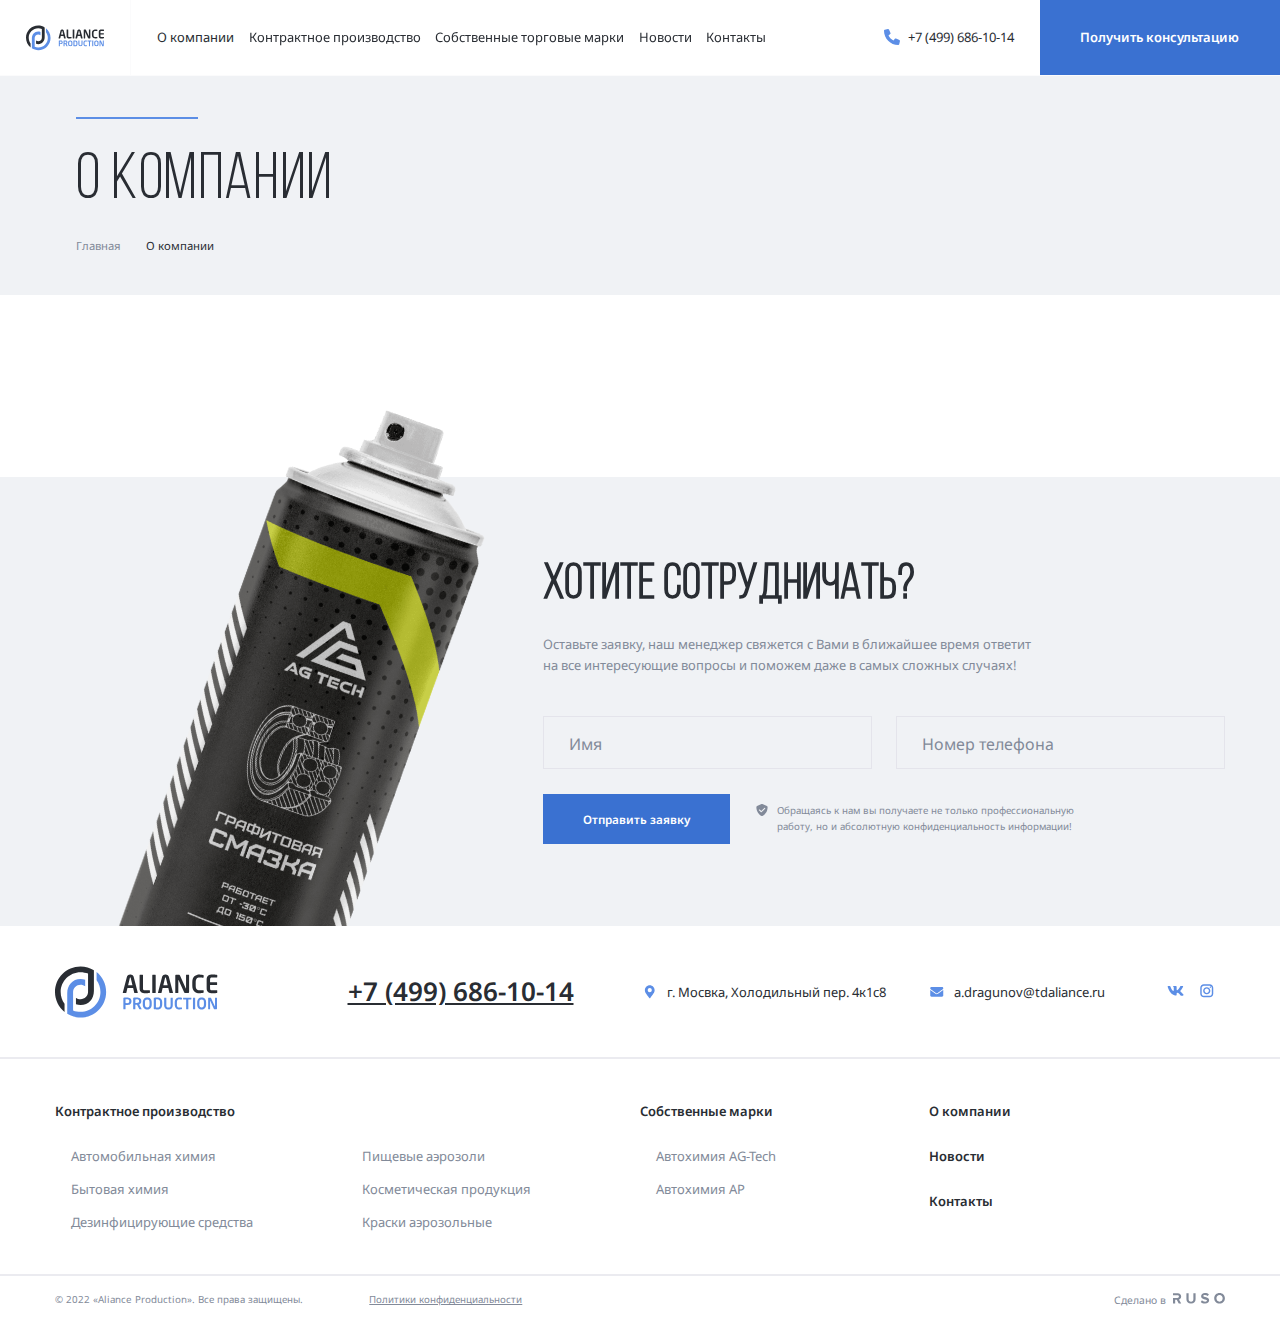
==== commit 4e85088a: "add: about page" ====
--- a/about.html
+++ b/about.html
@@ -14,7 +14,7 @@
     <link rel="stylesheet" href="css/style.css" />
     <title>О компании - Aliance Production</title>
   </head>
-  <body>
+  <body class="about">
     <div class="mobile-menu">
       <ul class="mobile-menu-nav">
         <li class="mobile-menu-nav-item">
@@ -146,7 +146,27 @@
       </button>
     </nav>
     <!-- /.navbar -->
-
+    <section class="section section-header">
+      <div class="container">
+        <div class="section-header-wrapper">
+          <div class="left-section-header-wrapper">
+            <div class="separator"></div>
+            <h2 class="section-title section-header-title">о компании</h2>
+            <div class="bread-crumbs-wrapper">
+              <a href="#" class="bred-crumbs-item">Главная</a>
+              <!-- <div class="bred-crumbs-separator"></div> -->
+              <a href="#" class="bred-crumbs-item">О компании</a>
+            </div>
+          </div>
+          <img
+            src="img/avto-him.png"
+            alt="Ballon"
+            class="section-header-image"
+          />
+        </div>
+      </div>
+    </section>
+    <!-- /.section section-header -->
     <section class="cta">
       <div class="bg-grey section-cta">
         <img src="img/cta.png" alt="call to action" class="cta-image" />
--- a/css/style.css
+++ b/css/style.css
@@ -875,12 +875,63 @@
   font-size: 0.9rem;
   padding: 1.2rem 3.75rem;
 }
+.section-header {
+  background-color: #f0f2f5;
+  padding-top: 9rem;
+}
+.section-header-wrapper {
+  display: flex;
+  justify-content: space-between;
+  position: relative;
+  padding-bottom: 3.1rem;
+}
+.left-section-header-wrapper {
+  max-width: 75rem;
+}
+.section-header-image {
+  display: none;
+  position: absolute;
+  bottom: 0;
+  right: 0;
+}
+.section-header-title {
+  font-size: 5rem;
+  font-weight: 400;
+  line-height: 120%;
+  color: #292d33;
+  letter-spacing: 0.04rem;
+  margin-bottom: 1.2rem;
+}
+.bread-crumbs-wrapper {
+  display: flex;
+}
+.bred-crumbs-item {
+  text-decoration: none;
+  font-size: 0.875rem;
+  font-weight: 400;
+  line-height: 160%;
+  color: #828a99;
+}
+.bred-crumbs-item:not(:last-child)::after {
+  content: "";
+  height: 1px;
+  background: #828a99;
+  width: 100%;
+  margin-left: 1.875rem;
+  margin-top: -0.375rem;
+}
+.about .bred-crumbs-item:last-child {
+  color: #292d33;
+}
 @media (max-width: 1650px) {
   html {
     font-size: 14px;
   }
   .header-image {
     background-position: center;
+  }
+  .section-header-image {
+    max-height: 100%;
   }
 }
 @media (max-width: 1460px) {
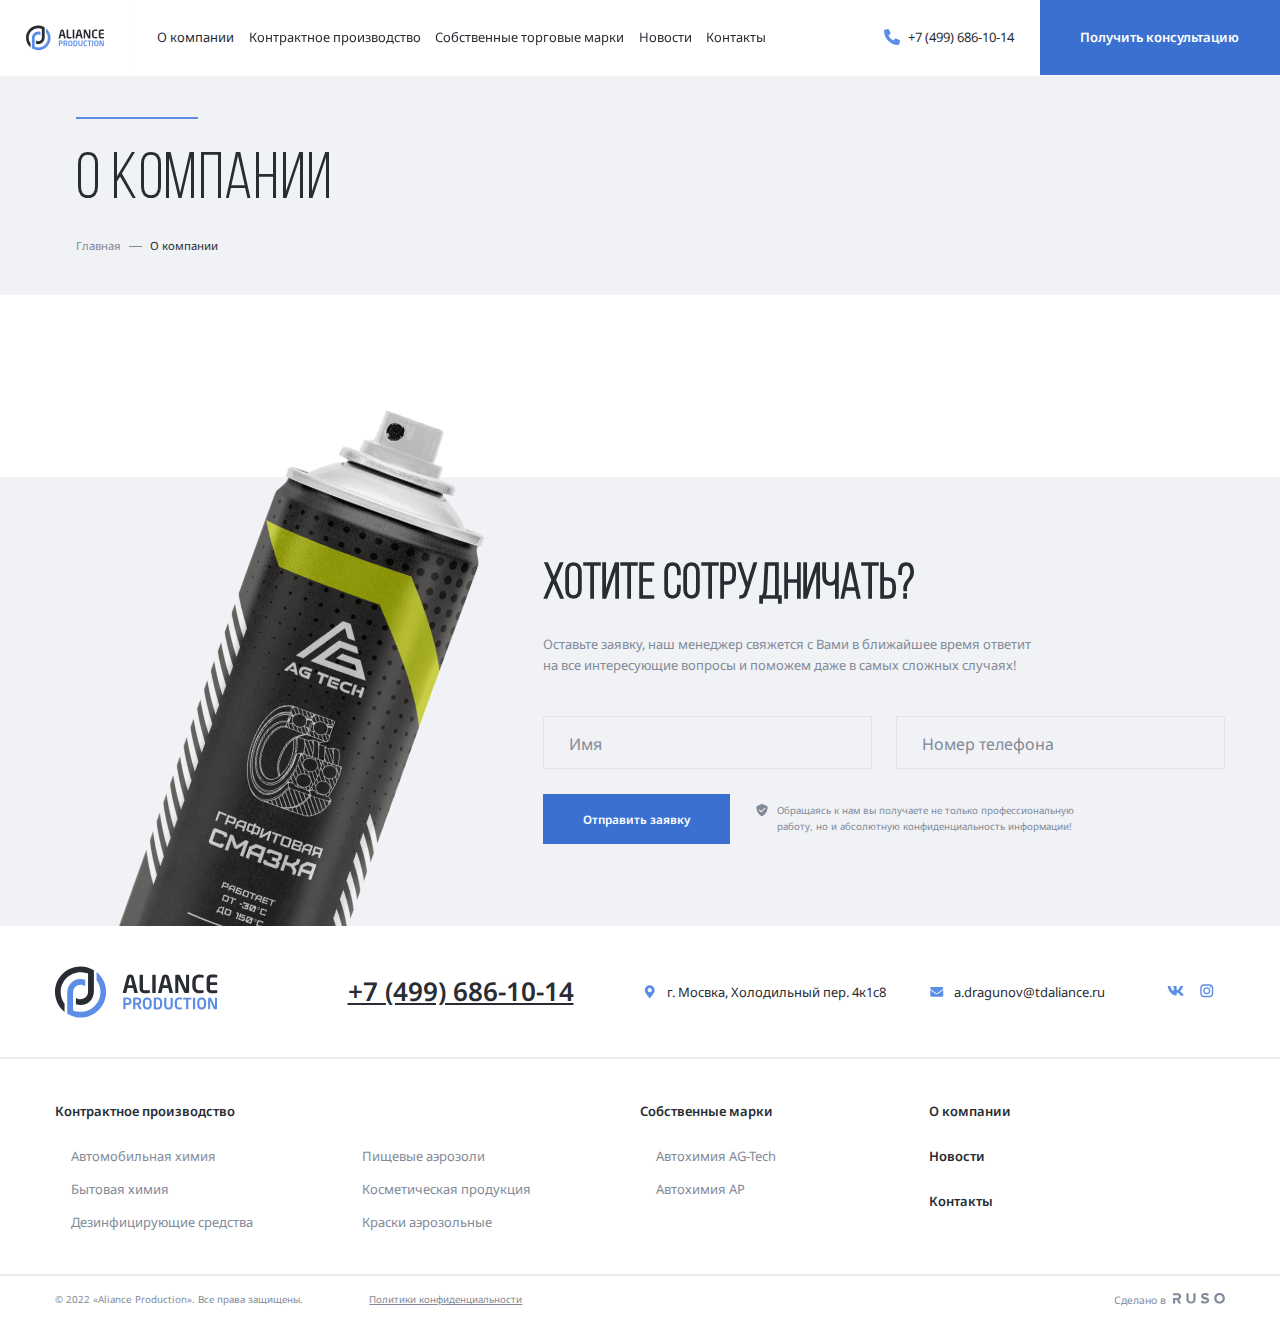
==== commit 04496b21: "fix: bred-crumbs separtor" ====
--- a/about.html
+++ b/about.html
@@ -154,7 +154,7 @@
             <h2 class="section-title section-header-title">о компании</h2>
             <div class="bread-crumbs-wrapper">
               <a href="#" class="bred-crumbs-item">Главная</a>
-              <!-- <div class="bred-crumbs-separator"></div> -->
+              <div class="bred-crumbs-separator"></div>
               <a href="#" class="bred-crumbs-item">О компании</a>
             </div>
           </div>
--- a/css/style.css
+++ b/css/style.css
@@ -912,13 +912,21 @@
   line-height: 160%;
   color: #828a99;
 }
-.bred-crumbs-item:not(:last-child)::after {
+/* .bred-crumbs-item:not(:last-child)::after {
   content: "";
   height: 1px;
   background: #828a99;
   width: 100%;
   margin-left: 1.875rem;
   margin-top: -0.375rem;
+} */
+.bred-crumbs-separator {
+  height: 1px;
+  background: #828a99;
+  width: 1rem;
+  margin-left: 0.6rem;
+  margin-right: 0.6rem;
+  margin-top: 0.7rem;
 }
 .about .bred-crumbs-item:last-child {
   color: #292d33;
